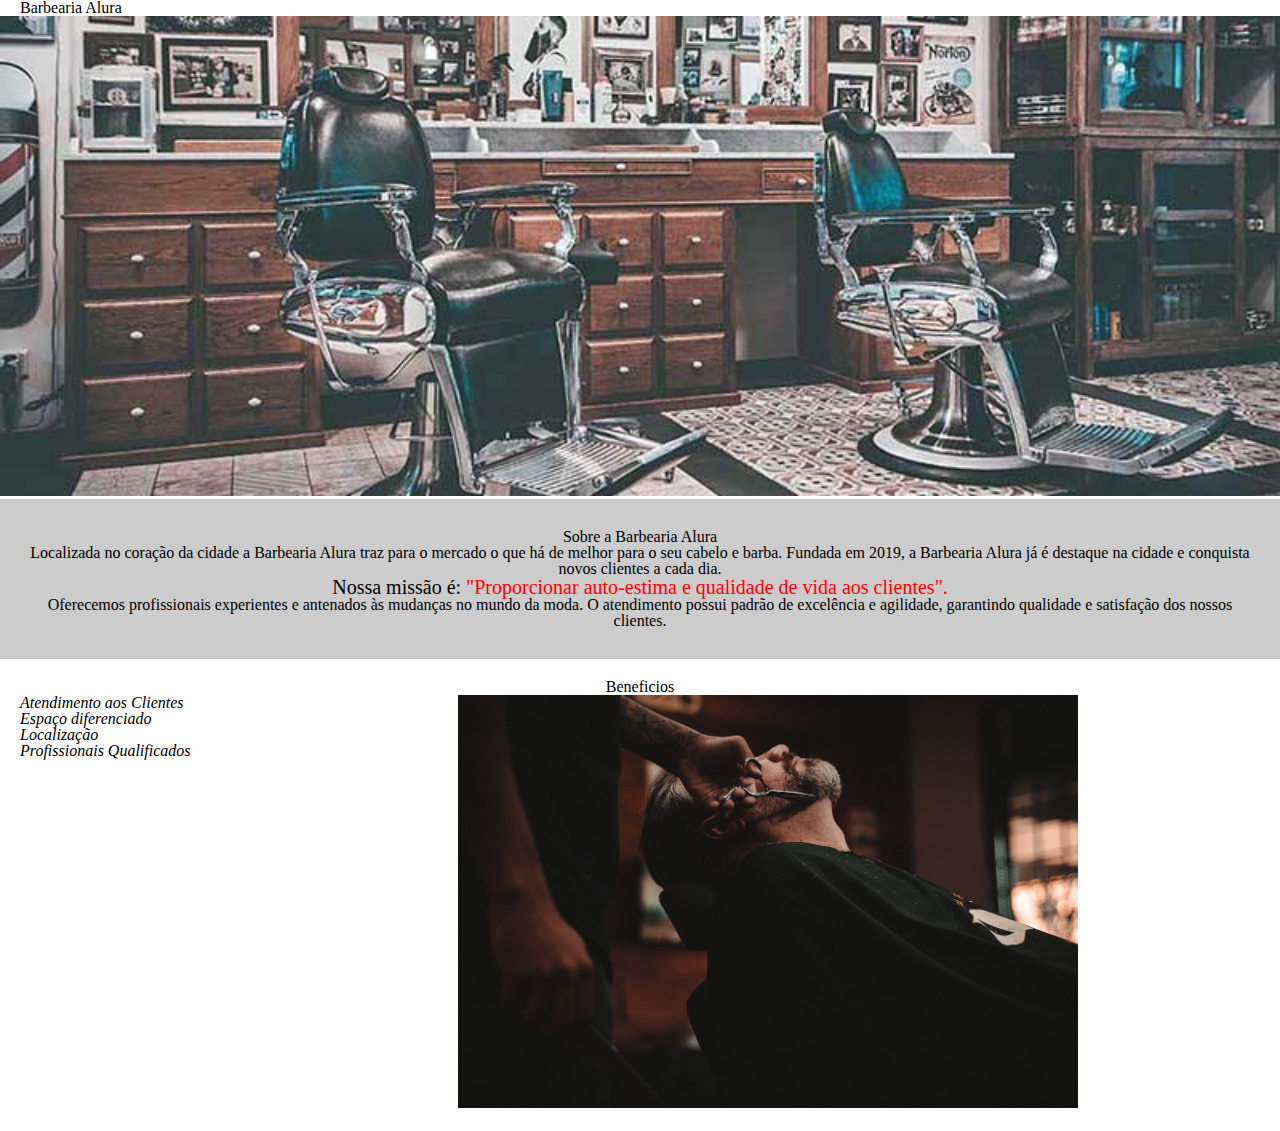
==== templates/index.html @ 2479d53b "Trabalhando com form e organizando os arquivos em pastas" ====
<!DOCTYPE html>
<html lang="pt-br"> <!-- tag "html" -> Tag de Conteudo -->

<!-- tag "head" -> São todas informações que são passadas para o navegador, exemplo, links e/ou estilos css -->

<head>
    <!-- tag "meta" -> Passa informações ao navegar-->
    <!-- atributo "charset" -> É o conjunto de caracteres, o UTF8 é o dicionario-->
    <meta charset="UTF-8">
    <meta name="viewport" content="width=device-width, initial-scale=1.0">
    <title>Barbearia Alura</title>
    <!-- É importante seguir essa ordem, primeiro o reset, depois meus estilos, para que não haja nenhuma alteração do estilo reset sobre os meus -->
    <link rel="stylesheet" href="/styles/reset.css"> 
    <!-- Arquivo responsavel por remover todos estilos criados automaticamente pelo navegador, quando trabalhamos com o mesmo-->
    <link rel="stylesheet" href="/styles/style-home.css">
</head>
<!-- tag "body" - São todas informações que são exibidas para o navegador -->

<body>
    <!-- "header" -> Utilizado normalmente para definir a seção de cabeçalho da pagina, ou cabeçalho de seções, como "article", "section", "aside" por exemplo -->
    <header>
        <h1 class="titulo-principal">Barbearia Alura</h1>
    </header>
    <img id="banner" src="/img/banner.jpg">
    <div class="principal">
        <h2 class="titulo-centralizado">Sobre a Barbearia Alura</h2>

        <!-- tag "strong" - Dar importancia a determinado conteúdo, por exemplo, adiciona negrito ao conteudo -->
        <p>Localizada no coração da cidade a <strong>Barbearia Alura</strong> traz para o mercado o que há de melhor para o seu cabelo e barba. Fundada em 2019, a Barbearia Alura já é destaque na cidade e conquista novos clientes a cada dia.</p>

        <!-- tag "em" - Coloca enfase ao conteudo, italico é aplicado -->
        <!-- O tamanho padrão das fontes são de 16 pixels(px) -->
        <p id="missao"><em>Nossa missão é: <strong>"Proporcionar auto-estima e qualidade de vida aos clientes".</strong></em></p>

        <p>Oferecemos profissionais experientes e antenados às mudanças no mundo da moda. O atendimento possui padrão de excelência e agilidade, garantindo qualidade e satisfação dos nossos clientes.</p>
    </div>

    <div class="beneficios">
        <h3 class="titulo-centralizado">Beneficios</h3>
        <!-- Trabalhando com listas -->
        <!-- "ul" - Lista não ordenada -->
        <!-- "ol" - Lista ordenada -->
        <!-- "li" - Lista os itens-->
        <ul>
            <!-- "block" -> Comportamento de uma tag que ocupa toda a largura disponível da linha pai. 
            Exemplo: a tag <li> em uma lista. 
            Mesmo que o conteúdo dentro de um elemento block seja menor do que a largura disponível, o elemento block sempre ocupará a largura total da linha. -->
            <li class="itens">Atendimento aos Clientes</li>
            <li class="itens">Espaço diferenciado</li>
            <li class="itens">Localização</li>
            <li class="itens">Profissionais Qualificados</li>
        </ul>
        <!-- "inline" -> Comportamento de uma tag que ocupa apenas o espaço necessario para seu conteúdo e não força a quebra de linha. 
        Exemplo: a tag span, img. 
        Elementos inline são exibidos na mesma linha que outros elementos inline, ocupando apenas o espaço correspondente ao seu conteúdo. -->

        <img class="imagemBeneficios" src="/img/beneficios.jpg">
    </div>
</body>

</html>
---- styles/style-home.css ----
.titulo-principal {
    padding-left: 20px;
}

#banner {
    width: 100%; /* Ocupando 100% da largura da pagina */
}

.principal {
    background-color: #CCCCCC;
    padding: 30px;

}

p {
    text-align: center;
}

#missao {
    font-size: 20px; 
    text-align: center;
}

/* Nessa escrita, o css vai buscar apenas os conteudos que estão nessa ordem, dentro de "em", e em seguida "strong", por exemplo. */
em strong {
    color: red;
}

.beneficios {
    background-color: white;
    padding: 20px;
}

.titulo-centralizado {
    text-align: center;
}

.itens {
    font-style: italic;
}

ul {
    display: inline-block; /* Alinha as tags "li" e a "img" */
    vertical-align: top; /*Alinhando todos os elementos a linha acima (no topo), por padrão, todos os elementos são alinhados a linha debaixo*/
    width: 20%; 
    margin-right: 15%;
}

.imagemBeneficios {
    width: 50%;
}
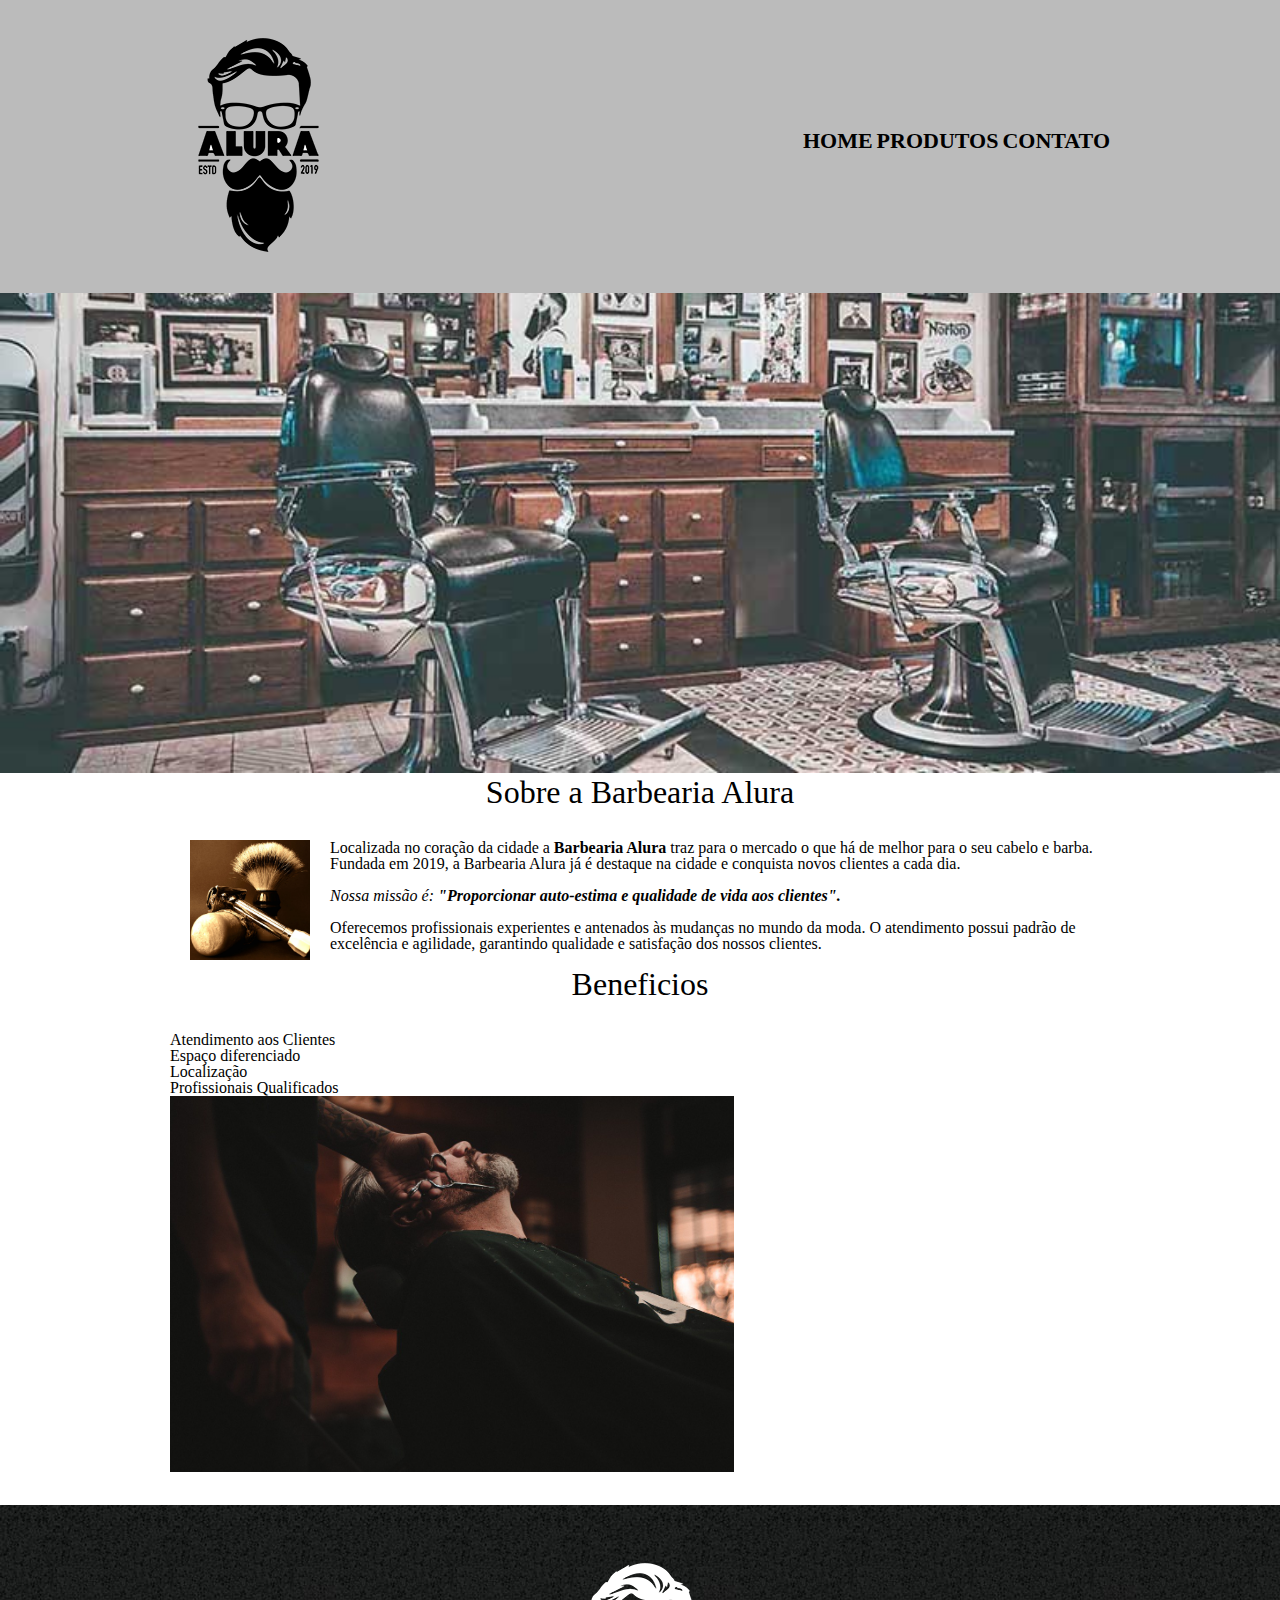
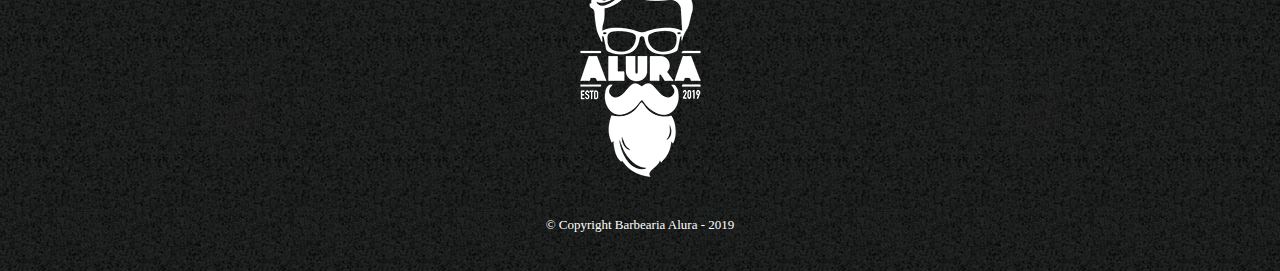
==== commit f770ed95: "Trabalhando com as propriedades"float", "clear" no CSS e refatorando a pagina principal." ====
--- a/templates/index.html
+++ b/templates/index.html
@@ -4,58 +4,62 @@
 <!-- tag "head" -> São todas informações que são passadas para o navegador, exemplo, links e/ou estilos css -->
 
 <head>
-    <!-- tag "meta" -> Passa informações ao navegar-->
-    <!-- atributo "charset" -> É o conjunto de caracteres, o UTF8 é o dicionario-->
+
     <meta charset="UTF-8">
     <meta name="viewport" content="width=device-width, initial-scale=1.0">
     <title>Barbearia Alura</title>
-    <!-- É importante seguir essa ordem, primeiro o reset, depois meus estilos, para que não haja nenhuma alteração do estilo reset sobre os meus -->
-    <link rel="stylesheet" href="/styles/reset.css"> 
-    <!-- Arquivo responsavel por remover todos estilos criados automaticamente pelo navegador, quando trabalhamos com o mesmo-->
-    <link rel="stylesheet" href="/styles/style-home.css">
+    <link rel="stylesheet" href="/styles/reset.css"> <!-- Arquivo responsavel por remover todos estilos criados automaticamente pelo navegador, quando trabalhamos com o mesmo--> 
+    <link rel="stylesheet" href="/styles/style.css">
 </head>
-<!-- tag "body" - São todas informações que são exibidas para o navegador -->
 
 <body>
-    <!-- "header" -> Utilizado normalmente para definir a seção de cabeçalho da pagina, ou cabeçalho de seções, como "article", "section", "aside" por exemplo -->
     <header>
-        <h1 class="titulo-principal">Barbearia Alura</h1>
+        <div class="caixa">
+            <h1>
+                <img src="/img/logo.png" alt="">
+                <nav>
+                    <ul>
+                        <li><a href="/templates/index.html">Home</a></li>
+                        <li><a href="/templates/produtos.html">Produtos</a></li>
+                        <li><a href="/templates/contato.html">Contato</a></li>
+                    </ul>
+                </nav>
+            </h1>
+        </div>
     </header>
-    <img id="banner" src="/img/banner.jpg">
-    <div class="principal">
-        <h2 class="titulo-centralizado">Sobre a Barbearia Alura</h2>
+    <img class="banner" src="/img/banner.jpg">
 
-        <!-- tag "strong" - Dar importancia a determinado conteúdo, por exemplo, adiciona negrito ao conteudo -->
-        <p>Localizada no coração da cidade a <strong>Barbearia Alura</strong> traz para o mercado o que há de melhor para o seu cabelo e barba. Fundada em 2019, a Barbearia Alura já é destaque na cidade e conquista novos clientes a cada dia.</p>
+    <main>
+        <section class="principal">
+            <h2 class="titulo-principal">Sobre a Barbearia Alura</h2>
+            <img class="utensilios" src="/img/utensilios.jpg" alt="Utensilios de um barbeiro.">
+            <p>Localizada no coração da cidade a <strong>Barbearia Alura</strong> traz para o mercado o que há de melhor
+                para o seu cabelo e barba. Fundada em 2019, a Barbearia Alura já é destaque na cidade e conquista novos
+                clientes a cada dia.</p>
+            <p id="missao"><em>Nossa missão é: <strong>"Proporcionar auto-estima e qualidade de vida aos
+                        clientes".</strong></em></p>
+            <p>Oferecemos profissionais experientes e antenados às mudanças no mundo da moda. O atendimento possui
+                padrão de
+                excelência e agilidade, garantindo qualidade e satisfação dos nossos clientes.</p>
+        </section>
 
-        <!-- tag "em" - Coloca enfase ao conteudo, italico é aplicado -->
-        <!-- O tamanho padrão das fontes são de 16 pixels(px) -->
-        <p id="missao"><em>Nossa missão é: <strong>"Proporcionar auto-estima e qualidade de vida aos clientes".</strong></em></p>
-
-        <p>Oferecemos profissionais experientes e antenados às mudanças no mundo da moda. O atendimento possui padrão de excelência e agilidade, garantindo qualidade e satisfação dos nossos clientes.</p>
-    </div>
-
-    <div class="beneficios">
-        <h3 class="titulo-centralizado">Beneficios</h3>
-        <!-- Trabalhando com listas -->
-        <!-- "ul" - Lista não ordenada -->
-        <!-- "ol" - Lista ordenada -->
-        <!-- "li" - Lista os itens-->
-        <ul>
-            <!-- "block" -> Comportamento de uma tag que ocupa toda a largura disponível da linha pai. 
-            Exemplo: a tag <li> em uma lista. 
-            Mesmo que o conteúdo dentro de um elemento block seja menor do que a largura disponível, o elemento block sempre ocupará a largura total da linha. -->
-            <li class="itens">Atendimento aos Clientes</li>
-            <li class="itens">Espaço diferenciado</li>
-            <li class="itens">Localização</li>
-            <li class="itens">Profissionais Qualificados</li>
-        </ul>
-        <!-- "inline" -> Comportamento de uma tag que ocupa apenas o espaço necessario para seu conteúdo e não força a quebra de linha. 
-        Exemplo: a tag span, img. 
-        Elementos inline são exibidos na mesma linha que outros elementos inline, ocupando apenas o espaço correspondente ao seu conteúdo. -->
-
-        <img class="imagemBeneficios" src="/img/beneficios.jpg">
-    </div>
+        <section class="beneficios">
+            <h3 class="titulo-principal">Beneficios</h3>
+            <ul>
+                <li class="itens">Atendimento aos Clientes</li>
+                <li class="itens">Espaço diferenciado</li>
+                <li class="itens">Localização</li>
+                <li class="itens">Profissionais Qualificados</li>
+            </ul>
+            <img class="imagemBeneficios" src="/img/beneficios.jpg">
+        </section>
+    </main>
+    <!-- "footer" -> Representa o conteudo do rodepé  -->
+    <footer>
+        <img src="/img/logo-branco.png" alt="">
+        <!-- Codigo "unicode" no inicio do paragrafo, esse representa o simbolo de "copyright" -->
+        <p class="copyright">&copy; Copyright Barbearia Alura - 2019</p>
+    </footer>
 </body>
 
 </html>--- a/styles/style.css
+++ b/styles/style.css
@@ -0,0 +1,215 @@
+/* Forças !Os numeros são ficticios, é apenas para entendimento.
+Estilo Inline -> Estilo chamado diretamente na tag no HTML -> Força: 1000
+id -> Identificador -> Força: 100
+class -> A classe da tag -> Força: 10
+tag -> A propria tag, exemplo "p" -> Força: 1
+
+*/
+
+header {
+    background-color: #BBBBBB;
+    padding: 20px 0; 
+
+}
+
+.titulo-principal {
+    text-align: center;
+    font-size: 2em; /* em -> Utilizado para trabalhar com tamanho proporcional, nesse caso o tamanho da fonte desse elemento vai ser 2x maior que o tamanho base */
+    margin: 0 0 1em;
+    clear: left;
+}
+
+.principal p {
+    margin: 0 0 1em;
+}
+
+.principal strong {
+    font-weight: bold;
+}
+
+.principal em {
+    font-style: italic;
+}
+
+.banner {
+    width: 100%;
+}
+
+
+.caixa {
+    /* Centralizando a imagem e o nav um ao lado do outro, dentro do cabeçalho */
+    position: relative;
+    width: 940px;
+    margin: 0 auto; /*Usando a margin para calcular automaticamente a largura que resta entre os itens (img e nav)*/
+}
+
+nav {
+    position: absolute;
+    top: 110px;
+    right: 0;
+
+}
+
+nav li {
+    display: inline;
+    /* top right bottom left */
+    margin-left: 0 0 0 15px;
+}
+
+nav a {
+    text-transform: uppercase; /*Transformando o texto em maiusculo, essa é a forma correta de estilizar o tamanho da letra no HTML*/
+    color: black; 
+    font-weight: bold;
+    font-size: 22px;
+    text-decoration: none; /*Nenhuma decoração no texto, retira o sublinhado do link*/
+}
+
+/* "hover" -> Comportamento do elemento quando o mouse estiver no mesmo */
+nav a:hover {
+    color: darkcyan;
+    /* O elemento fica sublinhado  */
+    text-decoration: underline; 
+}
+
+.produtos {
+    width: 940px;
+    margin: 0 auto;
+    padding: 50px 50px 0;
+}
+
+.produtos li {
+    display: inline-block;
+    text-align: center;
+    /* Com a ocupação total sendo 100%, cada "li" vai ocupar 30% desse total */
+    width: 30%;
+    vertical-align: top;
+    /* background-color: #CCCCCC; */
+    /* cima e baixo | esquerda e direita */
+    margin: 0 1.5%;
+    padding: 30px 20px;
+    /* O espaçamento lateral de 20px, esteja dentro do percentual (30% nesse caso)*/
+    box-sizing: border-box;
+    /* Configuração inicial para montar a borda. A borda fica entre o padding e a margin*/
+    border: 2px solid black;
+    /* border-color: black;
+    border-width: 2px;
+    border-style: solid; */
+    border-radius: 10px;
+}
+
+.produtos li:hover {
+    border-color: rgb(226, 186, 43);
+}
+
+.produtos li:hover h2 {
+    font-size: 35px;    
+
+}
+
+/* Configuração quando o mouse interagir (clique) com o elemento */
+.produtos li:active {
+    border-color: #088c19;
+}
+
+.produtos h2 {
+    font-size: 30px;
+    font-weight: bold;
+}
+
+.produto-descricao {
+    font-size: 18px;
+    font-weight: bold;
+}
+
+.produto-preco {
+    font-size: 22px;
+    font-weight: bold;
+    margin: 10px 0 0;
+}
+
+main {
+    width: 940px;
+    margin: 0 auto;
+}
+
+form {
+    margin: 40px 0;
+}
+
+form label, form legend {
+    display: block; /*Conteudo ao lado, quebra para baixo*/
+    font-size: 20px;
+    margin: 0 0 10px; /*Adiciona um espaçamento externo abaixo do conteudo */
+}
+
+.input-padrao {
+    display: block;
+    margin: 0 0 20px;
+    padding: 10px 25px;
+    width: 50%;
+}
+
+.checkbox {
+    margin: 20px 0;
+}
+.enviar {
+    width: 40%;
+    padding: 15px 0;
+    background-color: orange;
+    color: white;
+    font-weight: bold;
+    font-size: 18px;
+    border: none;
+    border-radius: 5px;
+    transition: 1s all; /* Adiciona um transição, delay Xsegundos, não acontecendo mais de forma instantanea.*/
+    /* Propriedade "all" -> Aplica o delay para todos os elementos CSS, exemplo vai demorar Xs para ocorrer o aumento de X% que foi aplicado em "nome:hover" acontecer. */
+
+    cursor: pointer; /* O cursor do mouse é alterado, mostrando para o usuario que o elemento é clicavel */
+}
+
+.enviar:hover { /* Estilo quando o mouse está por cima do botão */
+    background-color: darkorange; 
+    /* Propriedade "scale()" -> Realiza o aumento de X% do CSS de todos os elementos de estilos correspondente a essa classe*/
+    transform: scale(1.2);
+    /* transform: rotate(70deg) scale(1.2); Propriedade "rotate(graus)" roda em Xgraus o elemento.*/
+    /* As propriedades na mesma linha, faz com que o efeito ocorra ao mesmo tempo.*/
+}
+
+table {
+    margin: 20px 0 40px;
+}
+
+thead {
+    background: #555555;
+    color: white;
+    font-weight: bold;
+}
+
+td, th {
+    border: 1px solid #000000;
+    padding: 8px 15px;
+}
+
+footer {
+    margin-top: 30px;
+    text-align: center;
+    /* Coloca uma imagem de fundo */
+    background: url("/img/bg.jpg");
+    padding: 40px 0;
+}
+
+.copyright {
+    color: white;
+    font-size: 13px;
+    margin-top: 20px;
+}
+
+.utensilios {
+    width: 120px;
+    float: left; /* Desloca o elemento, deixando os outros elementos ao redor */
+    margin:  0 20px 0 20px;
+}
+
+.imagemBeneficios {
+    width: 60%;
+}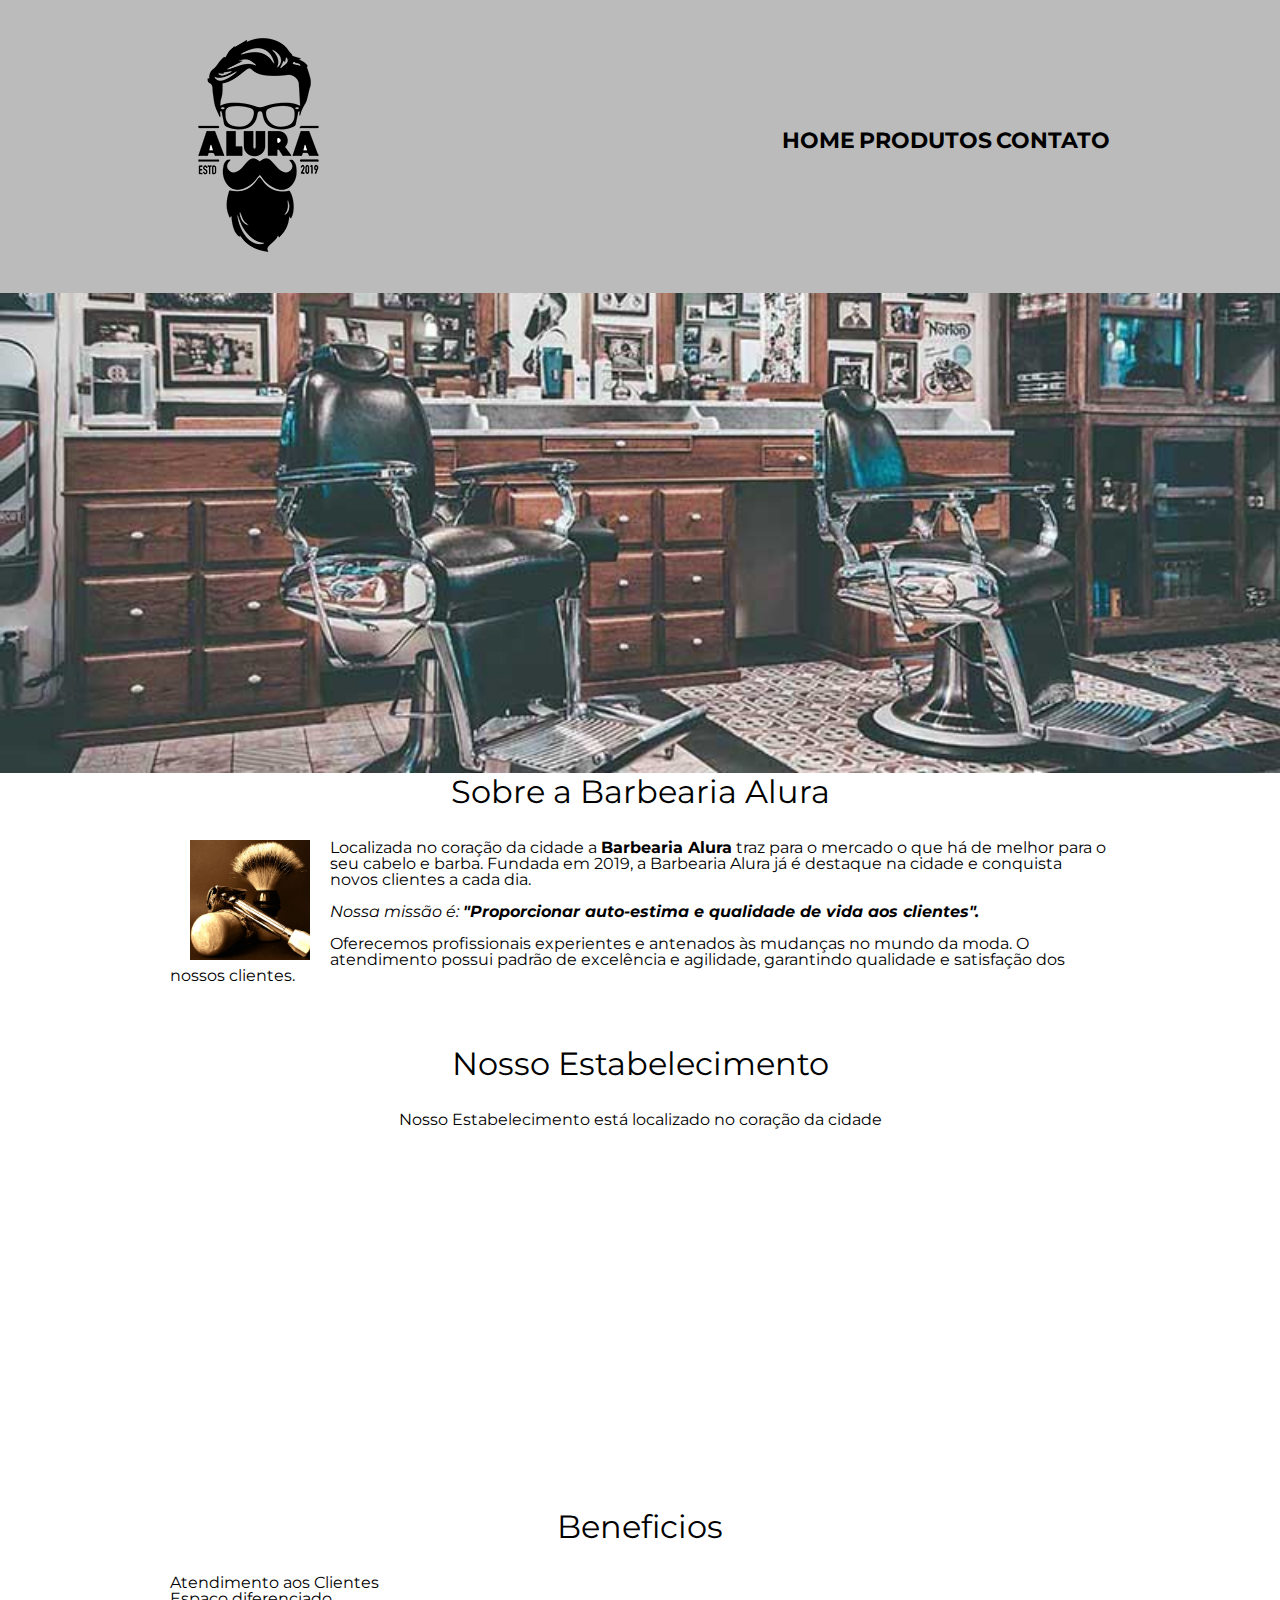
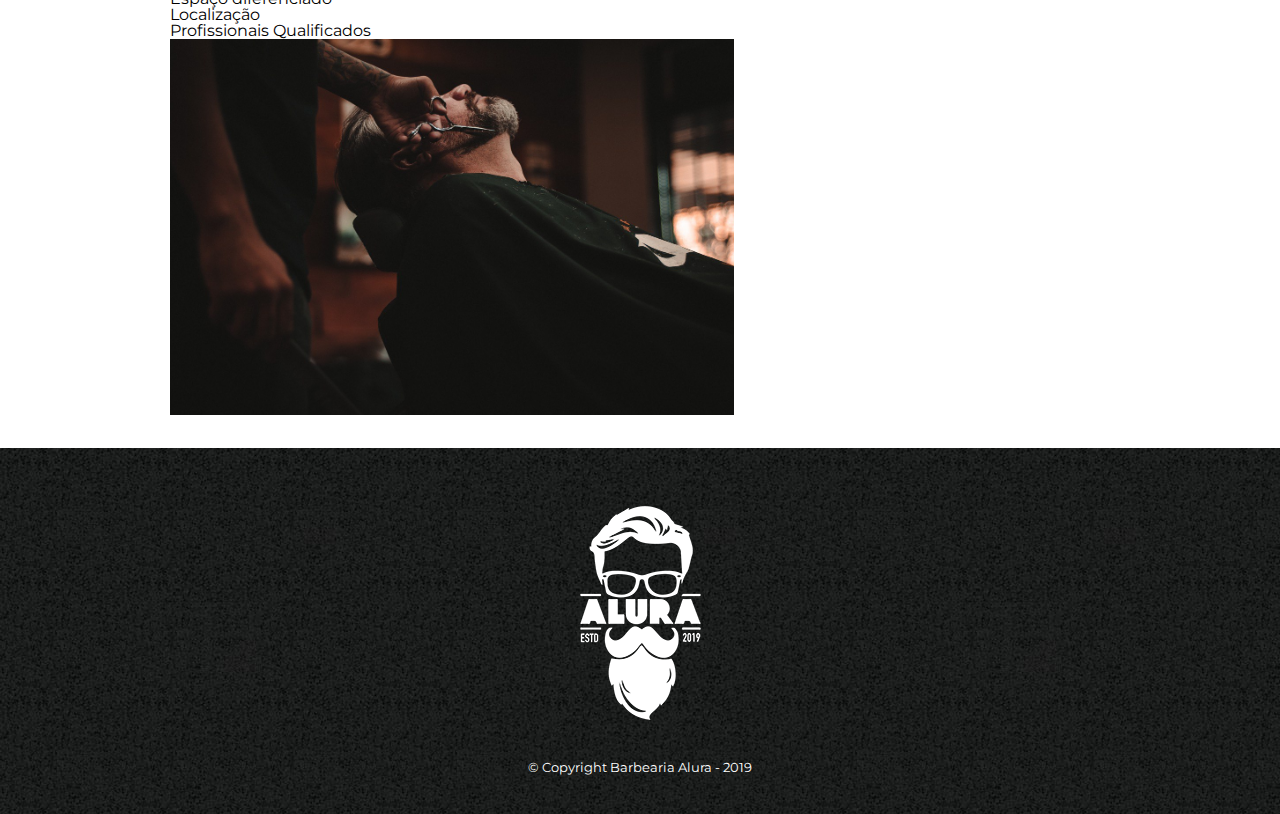
==== commit 89c4c183: "Importando fontes web do Google Fonts, e incorporando mapa do Google Maps para a minha página HTML." ====
--- a/templates/index.html
+++ b/templates/index.html
@@ -10,6 +10,7 @@
     <title>Barbearia Alura</title>
     <link rel="stylesheet" href="/styles/reset.css"> <!-- Arquivo responsavel por remover todos estilos criados automaticamente pelo navegador, quando trabalhamos com o mesmo--> 
     <link rel="stylesheet" href="/styles/style.css">
+    <link href="https://fonts.googleapis.com/css2?family=Montserrat&display=swap" rel="stylesheet"> <!-- Importação de fonte externa do google fonts ""-->
 </head>
 
 <body>
@@ -43,6 +44,13 @@
                 excelência e agilidade, garantindo qualidade e satisfação dos nossos clientes.</p>
         </section>
 
+<section class="mapa">
+    <h3 class="titulo-principal">Nosso Estabelecimento</h3>
+    <p>Nosso Estabelecimento está localizado no coração da cidade</p>
+    <!-- Incorporando um mapa do google maps -->
+    <iframe src="https://www.google.com/maps/embed?pb=!1m18!1m12!1m3!1d3656.4078401372108!2d-46.634638100000046!3d-23.589702!2m3!1f0!2f0!3f0!3m2!1i1024!2i768!4f13.1!3m3!1m2!1s0x94ce5bd9bb943bf5%3A0x6f642995c970f0fe!2scaelum%20alura!5e0!3m2!1spt-BR!2sbr!4v1729540813458!5m2!1spt-BR!2sbr" width="100%" height="300" style="border:0;" allowfullscreen="" loading="lazy" referrerpolicy="no-referrer-when-downgrade"></iframe>
+</section>
+
         <section class="beneficios">
             <h3 class="titulo-principal">Beneficios</h3>
             <ul>
--- a/styles/style.css
+++ b/styles/style.css
@@ -5,6 +5,9 @@
 tag -> A propria tag, exemplo "p" -> Força: 1
 
 */
+body {
+    font-family: "Montserrat", sans-serif; /* Fonte do google fonts*/
+}
 
 header {
     background-color: #BBBBBB;
@@ -212,4 +215,13 @@
 
 .imagemBeneficios {
     width: 60%;
+}
+
+.mapa {
+    padding: 3em 0;
+}
+
+.mapa p {
+    margin: 0 0 2em;
+    text-align: center;
 }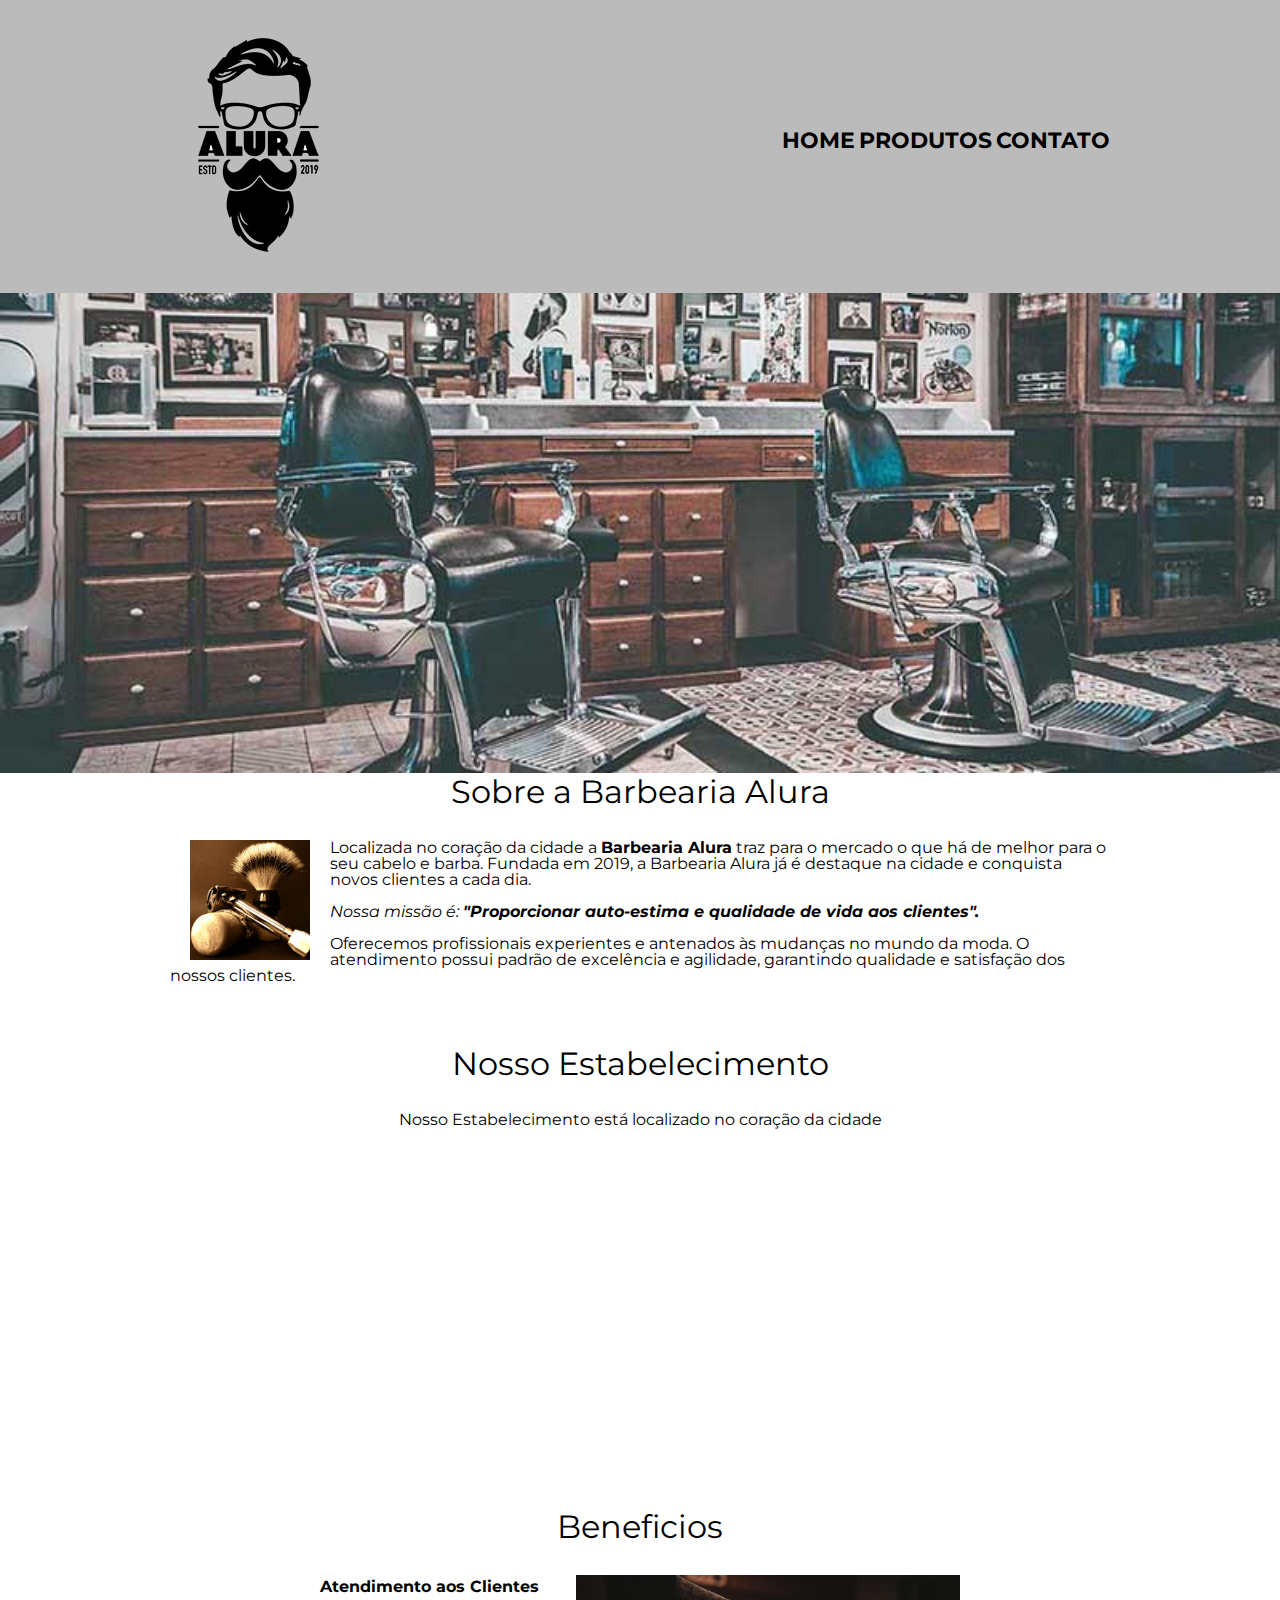
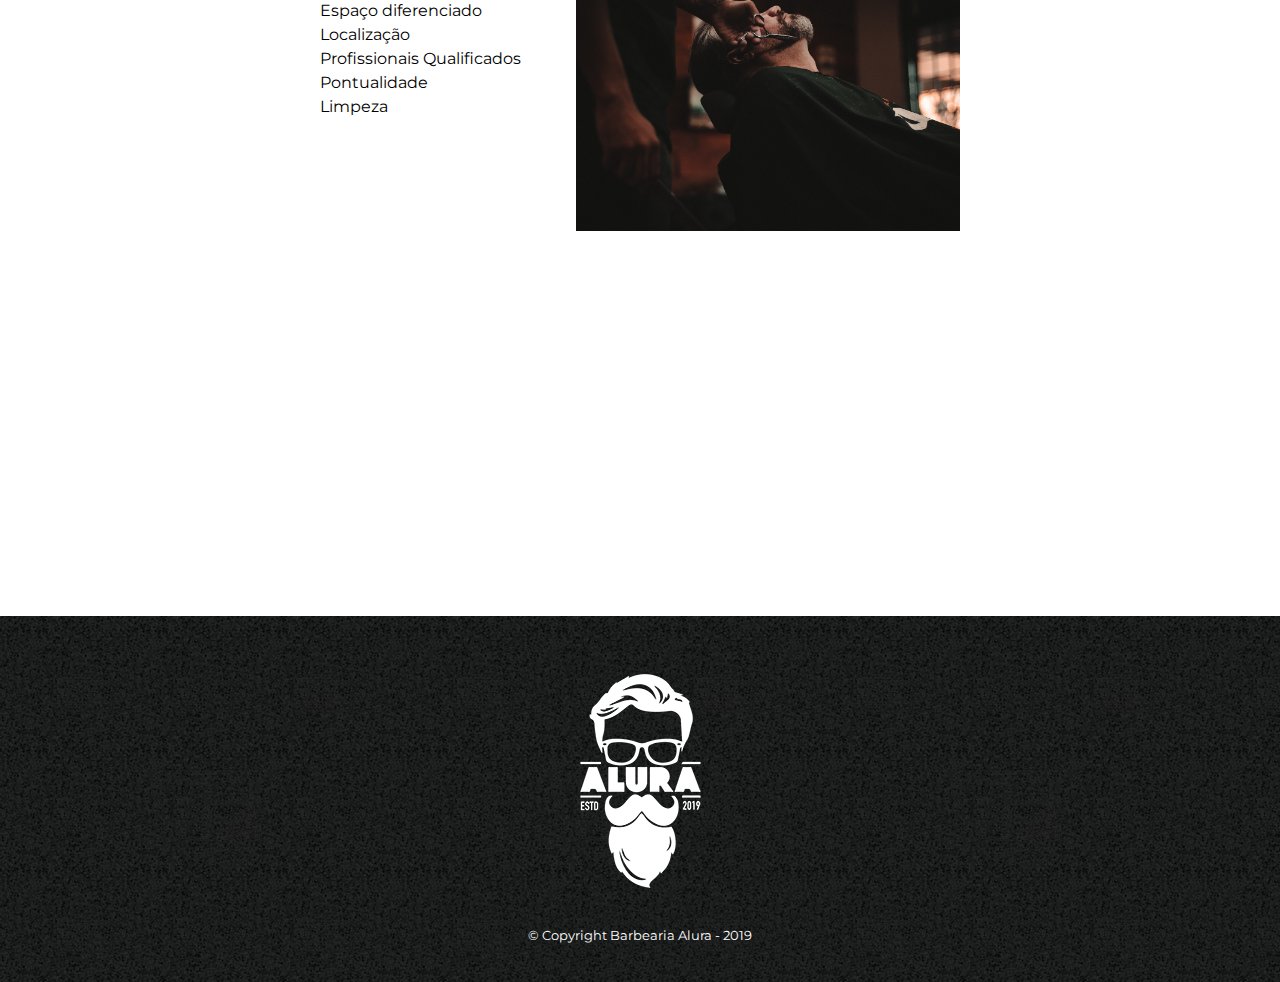
==== commit 3db495ad: "Incorporando um video ao HTML, e estilizando com pseudo-classes." ====
--- a/templates/index.html
+++ b/templates/index.html
@@ -53,13 +53,21 @@
 
         <section class="beneficios">
             <h3 class="titulo-principal">Beneficios</h3>
-            <ul>
-                <li class="itens">Atendimento aos Clientes</li>
-                <li class="itens">Espaço diferenciado</li>
-                <li class="itens">Localização</li>
-                <li class="itens">Profissionais Qualificados</li>
-            </ul>
-            <img class="imagemBeneficios" src="/img/beneficios.jpg">
+            <div class="conteudo-beneficios">
+                <ul class="lista-beneficios">
+                    <li class="itens">Atendimento aos Clientes</li>
+                    <li class="itens">Espaço diferenciado</li>
+                    <li class="itens">Localização</li>
+                    <li class="itens">Profissionais Qualificados</li>
+                    <li class="itens">Pontualidade</li>
+                    <li class="itens">Limpeza</li>
+                </ul><img class="imagem-beneficios" src="/img/beneficios.jpg">
+        </div>
+            
+            <div class="video">
+            <!-- Video incorporado do youtube  -->
+            <iframe width="560" height="315" src="https://www.youtube.com/embed/wcVVXUV0YUY?si=OYEThvgDt-6tG-xq" title="YouTube video player" frameborder="0" allow="accelerometer; autoplay; clipboard-write; encrypted-media; gyroscope; picture-in-picture; web-share" referrerpolicy="strict-origin-when-cross-origin" allowfullscreen></iframe>
+        </div>
         </section>
     </main>
     <!-- "footer" -> Representa o conteudo do rodepé  -->
--- a/styles/style.css
+++ b/styles/style.css
@@ -67,12 +67,6 @@
     text-decoration: none; /*Nenhuma decoração no texto, retira o sublinhado do link*/
 }
 
-/* "hover" -> Comportamento do elemento quando o mouse estiver no mesmo */
-nav a:hover {
-    color: darkcyan;
-    /* O elemento fica sublinhado  */
-    text-decoration: underline; 
-}
 
 .produtos {
     width: 940px;
@@ -100,19 +94,6 @@
     border-radius: 10px;
 }
 
-.produtos li:hover {
-    border-color: rgb(226, 186, 43);
-}
-
-.produtos li:hover h2 {
-    font-size: 35px;    
-
-}
-
-/* Configuração quando o mouse interagir (clique) com o elemento */
-.produtos li:active {
-    border-color: #088c19;
-}
 
 .produtos h2 {
     font-size: 30px;
@@ -137,6 +118,11 @@
 
 form {
     margin: 40px 0;
+}
+
+.video {
+    width: 560px;
+    margin: 2em auto;
 }
 
 form label, form legend {
@@ -168,6 +154,99 @@
     /* Propriedade "all" -> Aplica o delay para todos os elementos CSS, exemplo vai demorar Xs para ocorrer o aumento de X% que foi aplicado em "nome:hover" acontecer. */
 
     cursor: pointer; /* O cursor do mouse é alterado, mostrando para o usuario que o elemento é clicavel */
+}
+
+
+table {
+    margin: 20px 0 40px;
+}
+
+thead {
+    background: #555555;
+    color: white;
+    font-weight: bold;
+}
+
+td, th {
+    border: 1px solid #000000;
+    padding: 8px 15px;
+}
+
+
+.utensilios {
+    width: 120px;
+    float: left; /* Desloca o elemento, deixando os outros elementos ao redor */
+    margin:  0 20px 0 20px;
+}
+
+.mapa {
+    padding: 3em 0;
+}
+
+.mapa p {
+    margin: 0 0 2em;
+    text-align: center;
+}
+
+.beneficos {
+    padding: 3em 0;
+}
+
+.conteudo-beneficios {
+    width: 640px;
+    margin: 0 auto;
+}
+
+.lista-beneficios {
+    width: 40%;
+    display: inline-block; 
+    vertical-align: top;
+}
+
+.itens {
+    /* line-height -> Altura da linha do texto */
+    line-height: 1.5em;
+}
+
+.imagem-beneficios {
+    width: 60%;
+}
+
+footer {
+    margin-top: 30px;
+    text-align: center;
+    /* Coloca uma imagem de fundo */
+    background: url("/img/bg.jpg");
+    padding: 40px 0;
+}
+
+.copyright {
+    color: white;
+    font-size: 13px;
+    margin-top: 20px;
+}
+
+
+/* Estilizando com Pseudo-Elementos */
+
+/* "hover" -> Comportamento do elemento quando o mouse estiver no mesmo */
+nav a:hover {
+    color: darkcyan;
+    /* O elemento fica sublinhado  */
+    text-decoration: underline; 
+}
+
+.produtos li:hover {
+    border-color: rgb(226, 186, 43);
+}
+
+.produtos li:hover h2 {
+    font-size: 35px;    
+}
+
+/* Configuração quando o mouse interagir (clique) com o elemento */
+.produtos li:active {
+    border-color: #088c19;
 }
 
 .enviar:hover { /* Estilo quando o mouse está por cima do botão */
@@ -178,50 +257,17 @@
     /* As propriedades na mesma linha, faz com que o efeito ocorra ao mesmo tempo.*/
 }
 
-table {
-    margin: 20px 0 40px;
-}
-
-thead {
-    background: #555555;
-    color: white;
-    font-weight: bold;
-}
-
-td, th {
-    border: 1px solid #000000;
-    padding: 8px 15px;
-}
-
-footer {
-    margin-top: 30px;
-    text-align: center;
-    /* Coloca uma imagem de fundo */
-    background: url("/img/bg.jpg");
-    padding: 40px 0;
-}
-
-.copyright {
-    color: white;
-    font-size: 13px;
-    margin-top: 20px;
-}
-
-.utensilios {
-    width: 120px;
-    float: left; /* Desloca o elemento, deixando os outros elementos ao redor */
-    margin:  0 20px 0 20px;
-}
-
-.imagemBeneficios {
-    width: 60%;
-}
-
-.mapa {
-    padding: 3em 0;
-}
-
-.mapa p {
-    margin: 0 0 2em;
-    text-align: center;
-}+.itens:first-child { /* Estiliza o primeiro item da lista,  */
+    font-weight: bold;
+}
+
+/* .itens:last-child -> Estiliza o ultimo item da lista  */
+/* Estiliza o nth-child(Nº do elemento na lista)*/ 
+/* .itens:nth-child(4){  
+    font-weight: bold;
+} */
+
+/* Estiliza o nth-child(Nº + n) -> Nesse caso estiliza todos os elementos pares da lista */ 
+/* .itens:nth-child(2n){   
+    font-weight: bold;
+} */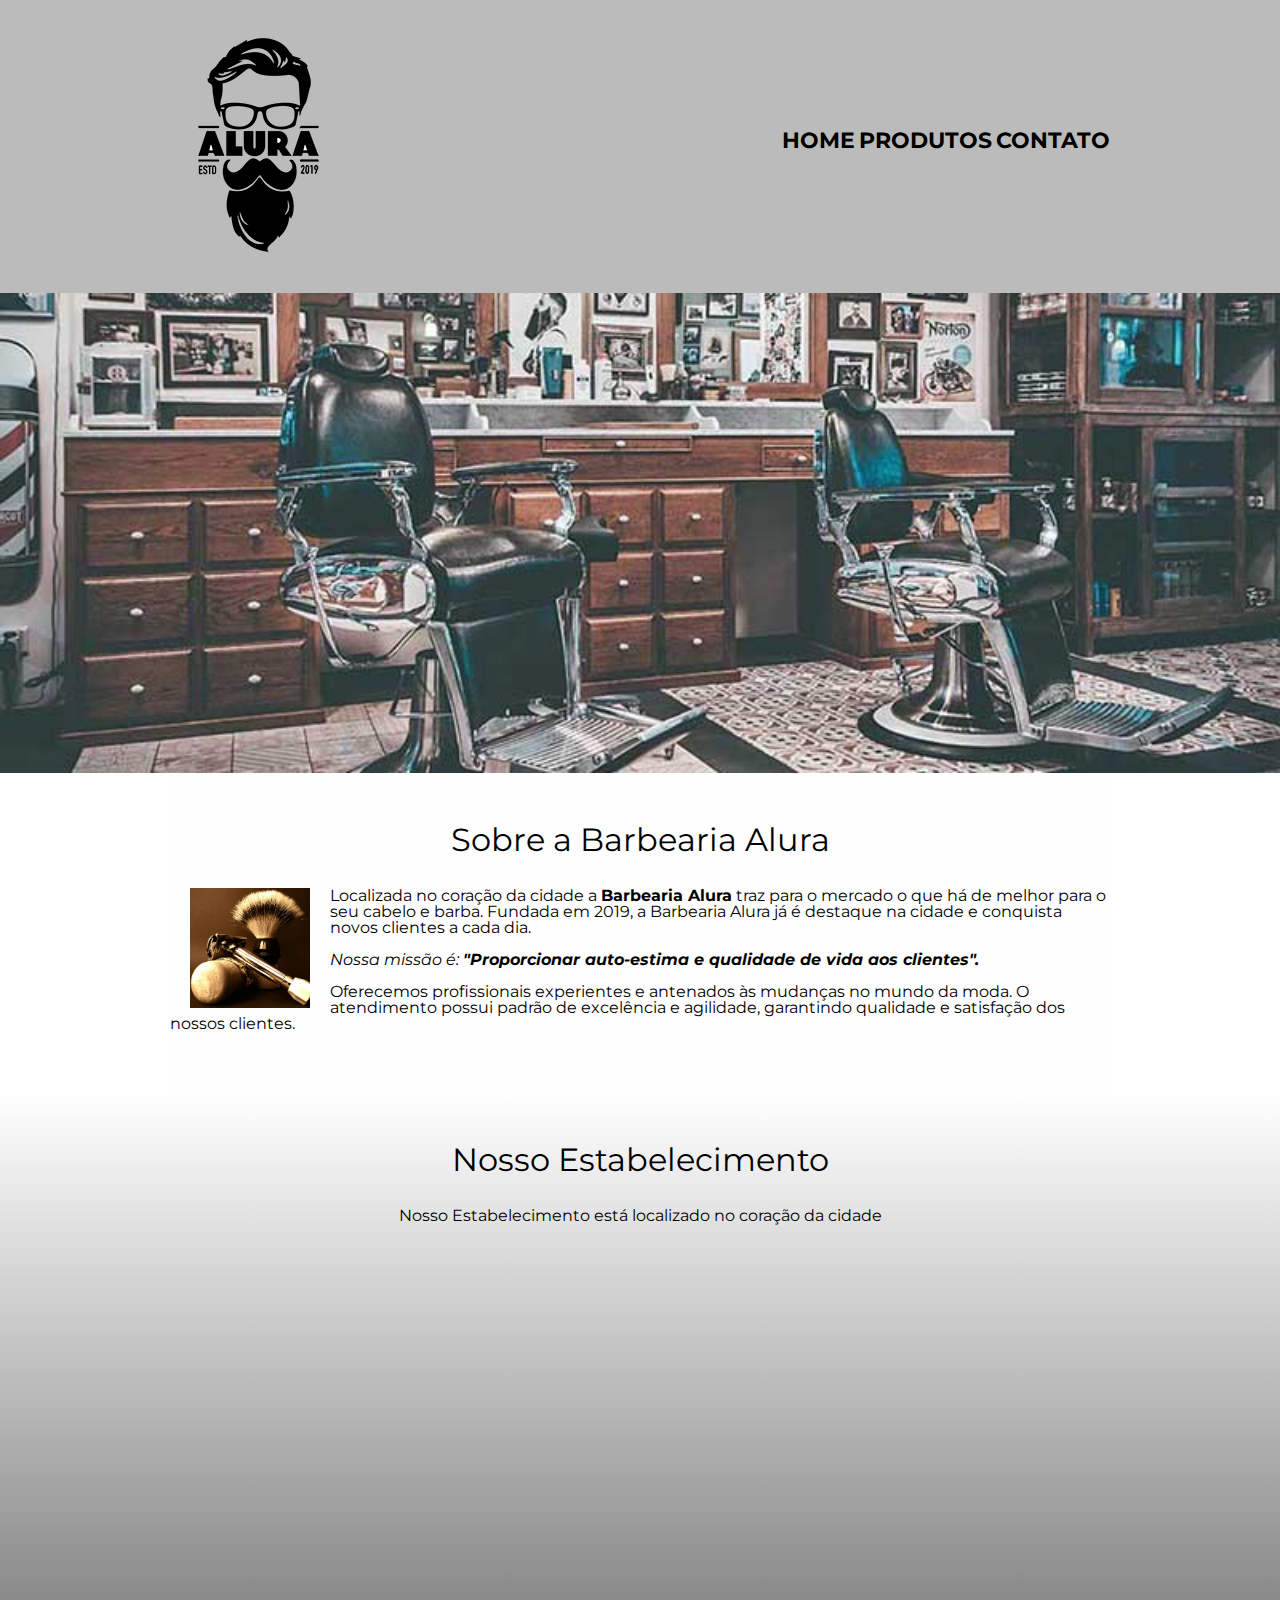
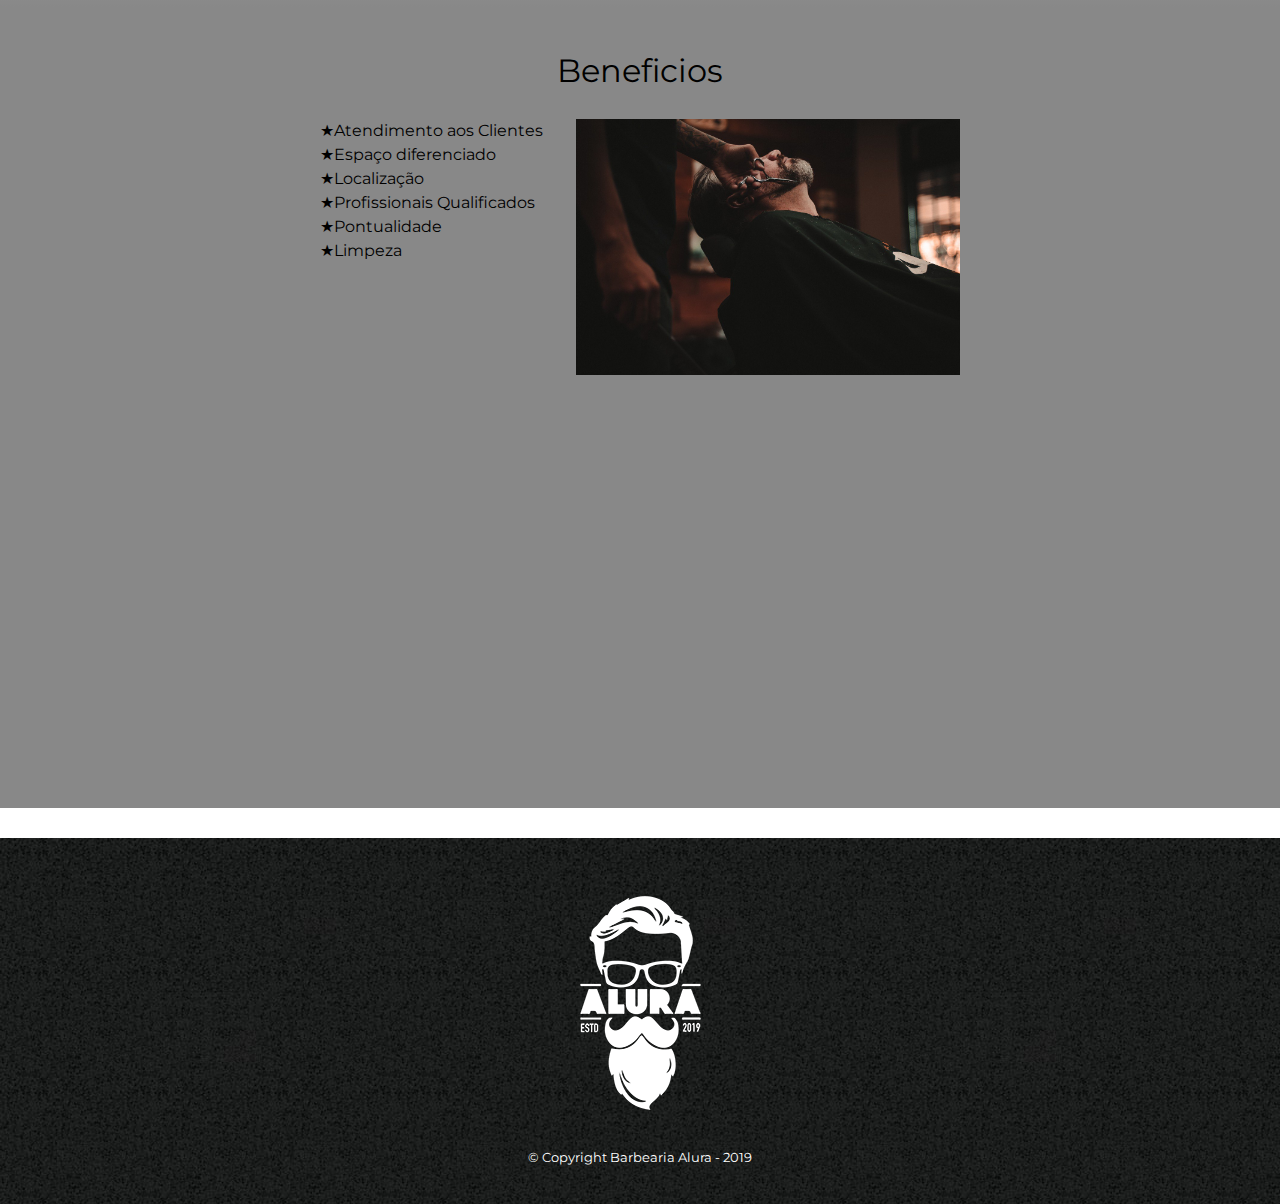
==== commit e47904cf: "Aplicando "gradient" no backgroud e estilizando com pseudo-classes" ====
--- a/templates/index.html
+++ b/templates/index.html
@@ -47,8 +47,10 @@
 <section class="mapa">
     <h3 class="titulo-principal">Nosso Estabelecimento</h3>
     <p>Nosso Estabelecimento está localizado no coração da cidade</p>
+    <div class="mapa-conteudo">
     <!-- Incorporando um mapa do google maps -->
     <iframe src="https://www.google.com/maps/embed?pb=!1m18!1m12!1m3!1d3656.4078401372108!2d-46.634638100000046!3d-23.589702!2m3!1f0!2f0!3f0!3m2!1i1024!2i768!4f13.1!3m3!1m2!1s0x94ce5bd9bb943bf5%3A0x6f642995c970f0fe!2scaelum%20alura!5e0!3m2!1spt-BR!2sbr!4v1729540813458!5m2!1spt-BR!2sbr" width="100%" height="300" style="border:0;" allowfullscreen="" loading="lazy" referrerpolicy="no-referrer-when-downgrade"></iframe>
+</div>
 </section>
 
         <section class="beneficios">
--- a/styles/style.css
+++ b/styles/style.css
@@ -20,6 +20,13 @@
     font-size: 2em; /* em -> Utilizado para trabalhar com tamanho proporcional, nesse caso o tamanho da fonte desse elemento vai ser 2x maior que o tamanho base */
     margin: 0 0 1em;
     clear: left;
+}
+
+.principal {
+    padding: 3em 0;
+    background-color: #FEFEFE;
+    width: 940px;
+    margin: 0 auto;
 }
 
 .principal p {
@@ -111,10 +118,6 @@
     margin: 10px 0 0;
 }
 
-main {
-    width: 940px;
-    margin: 0 auto;
-}
 
 form {
     margin: 40px 0;
@@ -181,6 +184,15 @@
 
 .mapa {
     padding: 3em 0;
+    /* Cor gradiante */
+    background: linear-gradient(#FEFEFE, #888888);
+    /* background: linear-gradient(gray, yellow, red, orange, blue) */
+    /* background: radial-gradient(orange 50%, blue); */
+    /* background: linear-gradient(90deg, orange, blue); */
+}
+.mapa-conteudo {
+    width: 940px;
+    margin: 0 auto;
 }
 
 .mapa p {
@@ -188,8 +200,9 @@
     text-align: center;
 }
 
-.beneficos {
+.beneficios {
     padding: 3em 0;
+    background: #888888;
 }
 
 .conteudo-beneficios {
@@ -257,9 +270,37 @@
     /* As propriedades na mesma linha, faz com que o efeito ocorra ao mesmo tempo.*/
 }
 
-.itens:first-child { /* Estiliza o primeiro item da lista,  */
-    font-weight: bold;
-}
+/* Estiliza o primeiro item da lista,  */
+/* .itens:first-child { 
+    font-weight: bold;
+} */
+
+/* Adiciona um elemento antes (before) do elemento HTML */
+.itens:before {
+    content: "★";
+}
+
+/* Aplica estilo a primeira letra do titulo */
+/* .titulo-principal:first-letter {
+    font-weight: bold;
+} */
+
+/* 
+.titulo-principal:before {
+    content: "[ ";
+
+}
+
+/* Adiciona um elemento após (after) o elemento HTML */
+/* .titulo-principal:after {
+    content: " ]";
+}  */
+
+
+/* Aplica estilo na primeira linha do texto */
+/* p::first-line {
+    font-style: italic;
+} */
 
 /* .itens:last-child -> Estiliza o ultimo item da lista  */
 /* Estiliza o nth-child(Nº do elemento na lista)*/ 
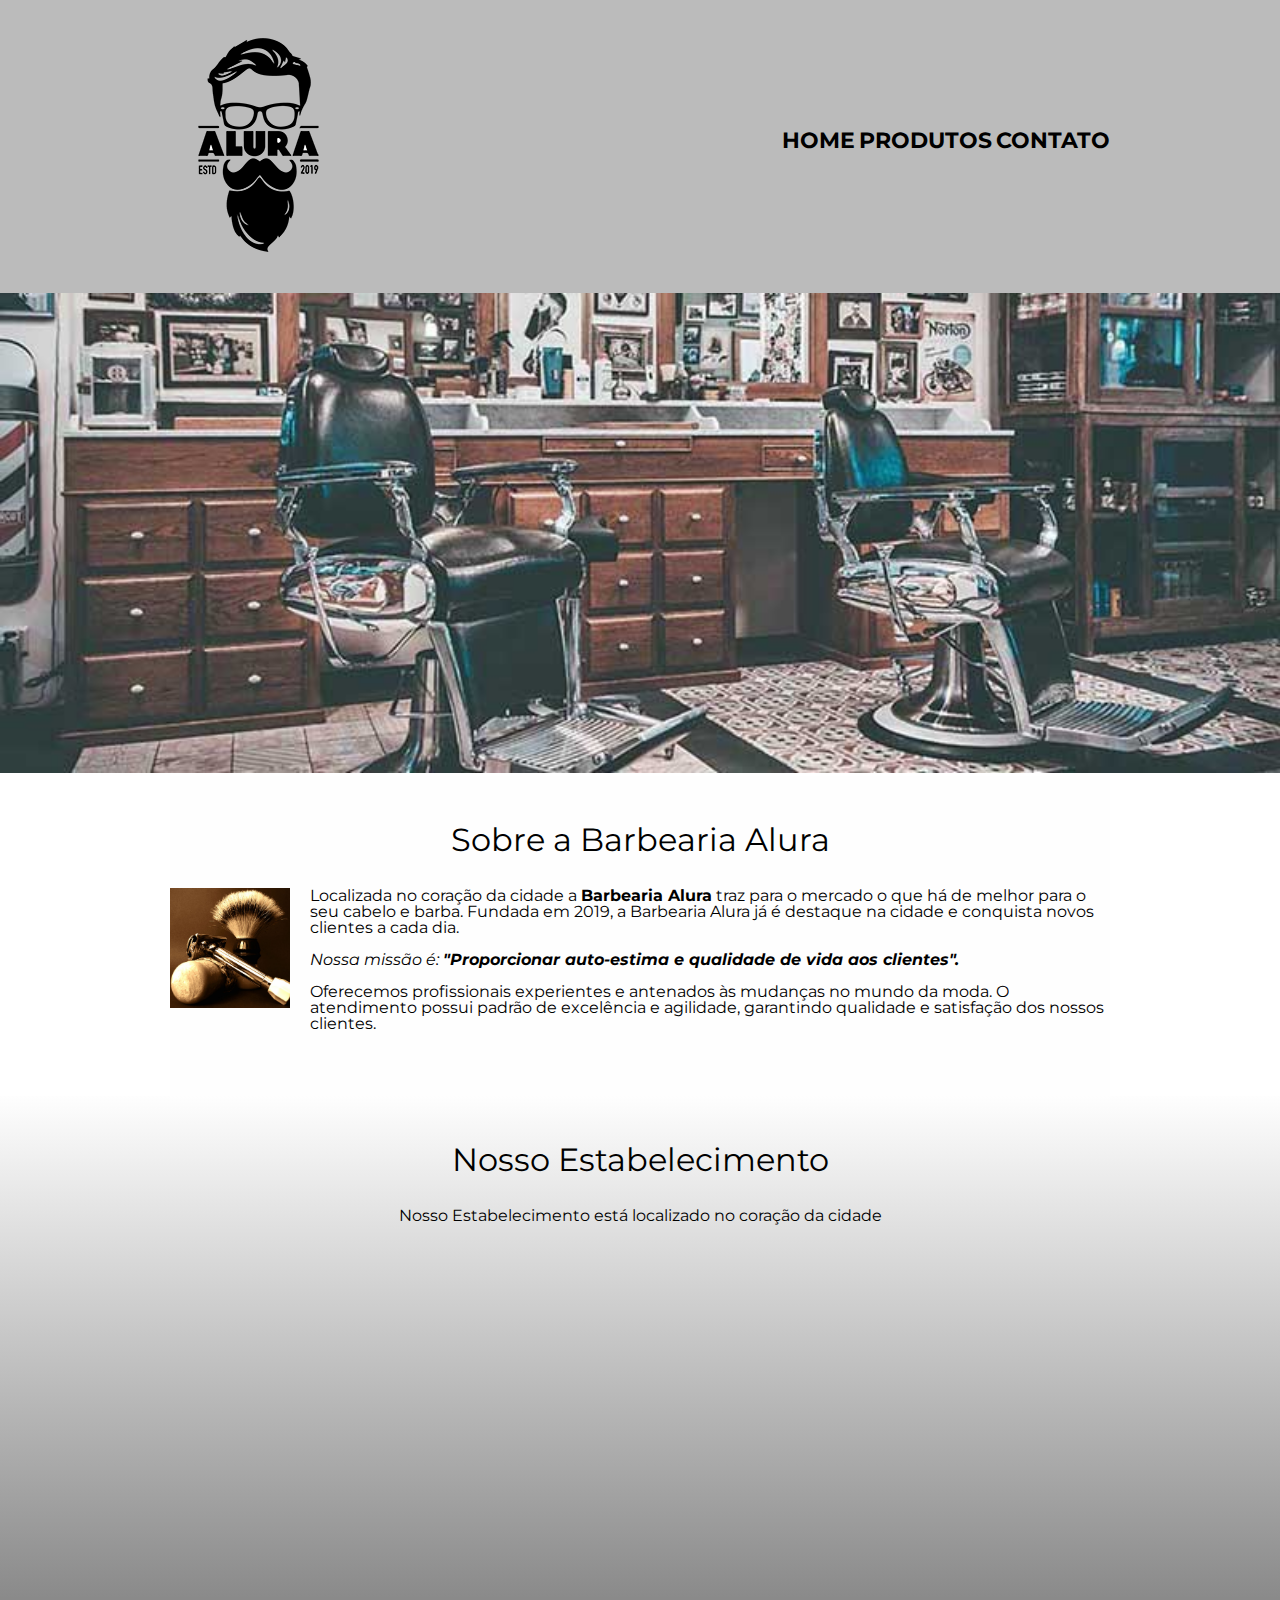
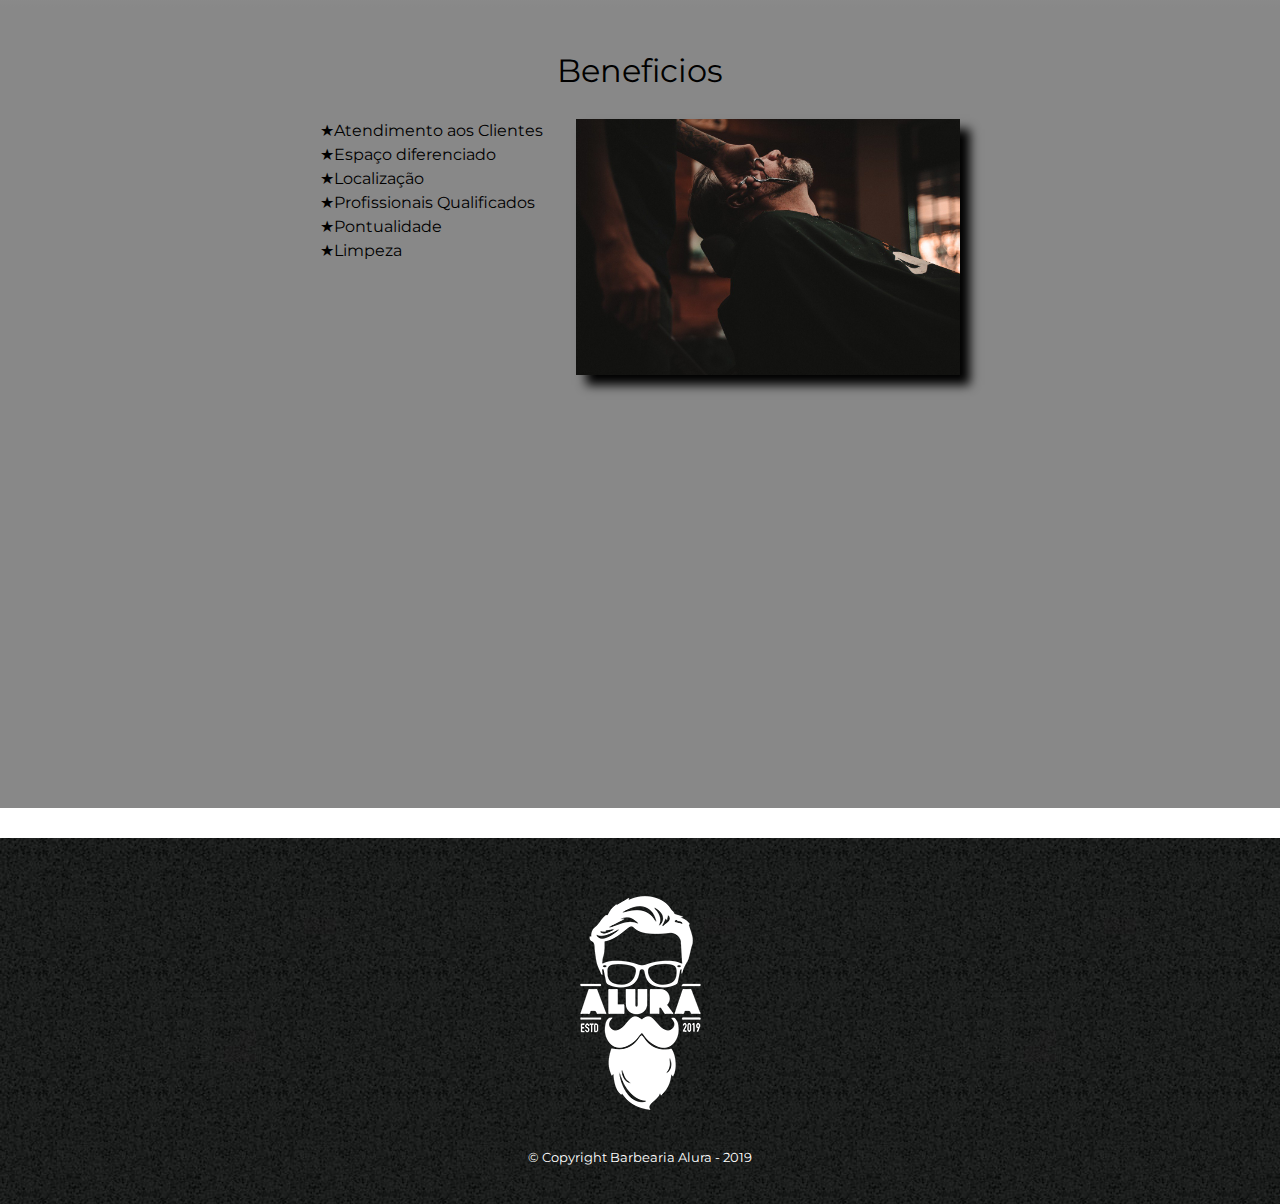
==== commit 9b431e8a: "Aplicando a responsividade na página principal, para melhorar a visualização do site em diferentes d" ====
--- a/templates/index.html
+++ b/templates/index.html
@@ -4,8 +4,8 @@
 <!-- tag "head" -> São todas informações que são passadas para o navegador, exemplo, links e/ou estilos css -->
 
 <head>
-
     <meta charset="UTF-8">
+    <meta name="viewport" content="width=device-width"> 
     <meta name="viewport" content="width=device-width, initial-scale=1.0">
     <title>Barbearia Alura</title>
     <link rel="stylesheet" href="/styles/reset.css"> <!-- Arquivo responsavel por remover todos estilos criados automaticamente pelo navegador, quando trabalhamos com o mesmo--> 
@@ -68,7 +68,7 @@
             
             <div class="video">
             <!-- Video incorporado do youtube  -->
-            <iframe width="560" height="315" src="https://www.youtube.com/embed/wcVVXUV0YUY?si=OYEThvgDt-6tG-xq" title="YouTube video player" frameborder="0" allow="accelerometer; autoplay; clipboard-write; encrypted-media; gyroscope; picture-in-picture; web-share" referrerpolicy="strict-origin-when-cross-origin" allowfullscreen></iframe>
+            <iframe width="100%" height="315" src="https://www.youtube.com/embed/wcVVXUV0YUY?si=OYEThvgDt-6tG-xq" title="YouTube video player" frameborder="0" allow="accelerometer; autoplay; clipboard-write; encrypted-media; gyroscope; picture-in-picture; web-share" referrerpolicy="strict-origin-when-cross-origin" allowfullscreen></iframe>
         </div>
         </section>
     </main>
--- a/styles/style.css
+++ b/styles/style.css
@@ -20,6 +20,11 @@
     font-size: 2em; /* em -> Utilizado para trabalhar com tamanho proporcional, nesse caso o tamanho da fonte desse elemento vai ser 2x maior que o tamanho base */
     margin: 0 0 1em;
     clear: left;
+    /* Adiciona sombra em texto */
+    /* text-shadow: 2px 2px #FF0000; */
+    /* color: rgb(0,0,0); Somente cor */
+    /* rgb -> Aplicado com opacidade no ultimo parametro */
+    /* color: rgba(0,0,0,0.3) */
 }
 
 .principal {
@@ -179,7 +184,7 @@
 .utensilios {
     width: 120px;
     float: left; /* Desloca o elemento, deixando os outros elementos ao redor */
-    margin:  0 20px 0 20px;
+    margin:  0 20px 20px 0; 
 }
 
 .mapa {
@@ -203,6 +208,9 @@
 .beneficios {
     padding: 3em 0;
     background: #888888;
+    /* Adiciona uma sombra interna */
+    /* box-shadow: inset 0 0 30px #FF0000; */
+
 }
 
 .conteudo-beneficios {
@@ -223,6 +231,10 @@
 
 .imagem-beneficios {
     width: 60%;
+    opacity: 1;
+    transition: 400ms;
+    /*  Aplica uma sombra*/
+    box-shadow: 10px 10px 10px #000000;
 }
 
 footer {
@@ -270,45 +282,29 @@
     /* As propriedades na mesma linha, faz com que o efeito ocorra ao mesmo tempo.*/
 }
 
-/* Estiliza o primeiro item da lista,  */
-/* .itens:first-child { 
-    font-weight: bold;
-} */
+.imagem-beneficios:hover {
+    opacity: 0.8;
+}
 
 /* Adiciona um elemento antes (before) do elemento HTML */
 .itens:before {
     content: "★";
 }
 
-/* Aplica estilo a primeira letra do titulo */
-/* .titulo-principal:first-letter {
-    font-weight: bold;
-} */
-
-/* 
-.titulo-principal:before {
-    content: "[ ";
-
-}
-
-/* Adiciona um elemento após (after) o elemento HTML */
-/* .titulo-principal:after {
-    content: " ]";
-}  */
-
-
-/* Aplica estilo na primeira linha do texto */
-/* p::first-line {
-    font-style: italic;
-} */
-
-/* .itens:last-child -> Estiliza o ultimo item da lista  */
-/* Estiliza o nth-child(Nº do elemento na lista)*/ 
-/* .itens:nth-child(4){  
-    font-weight: bold;
-} */
-
-/* Estiliza o nth-child(Nº + n) -> Nesse caso estiliza todos os elementos pares da lista */ 
-/* .itens:nth-child(2n){   
-    font-weight: bold;
-} */+/* Aplica um layout responsivo. */
+/* Declarando os estilos para telas com o width de até X (valor) */
+@media screen and (max-width: 480px) {
+    .caixa, .principal, .conteudo-beneficios, .mapa-conteudo, .video {
+        width: auto;
+    }
+    h1 { 
+        text-align: center;
+    }
+
+    nav {
+        position: static;
+    }
+    .lista-beneficios, .imagem-beneficios {
+        width: 100%;
+    }
+}